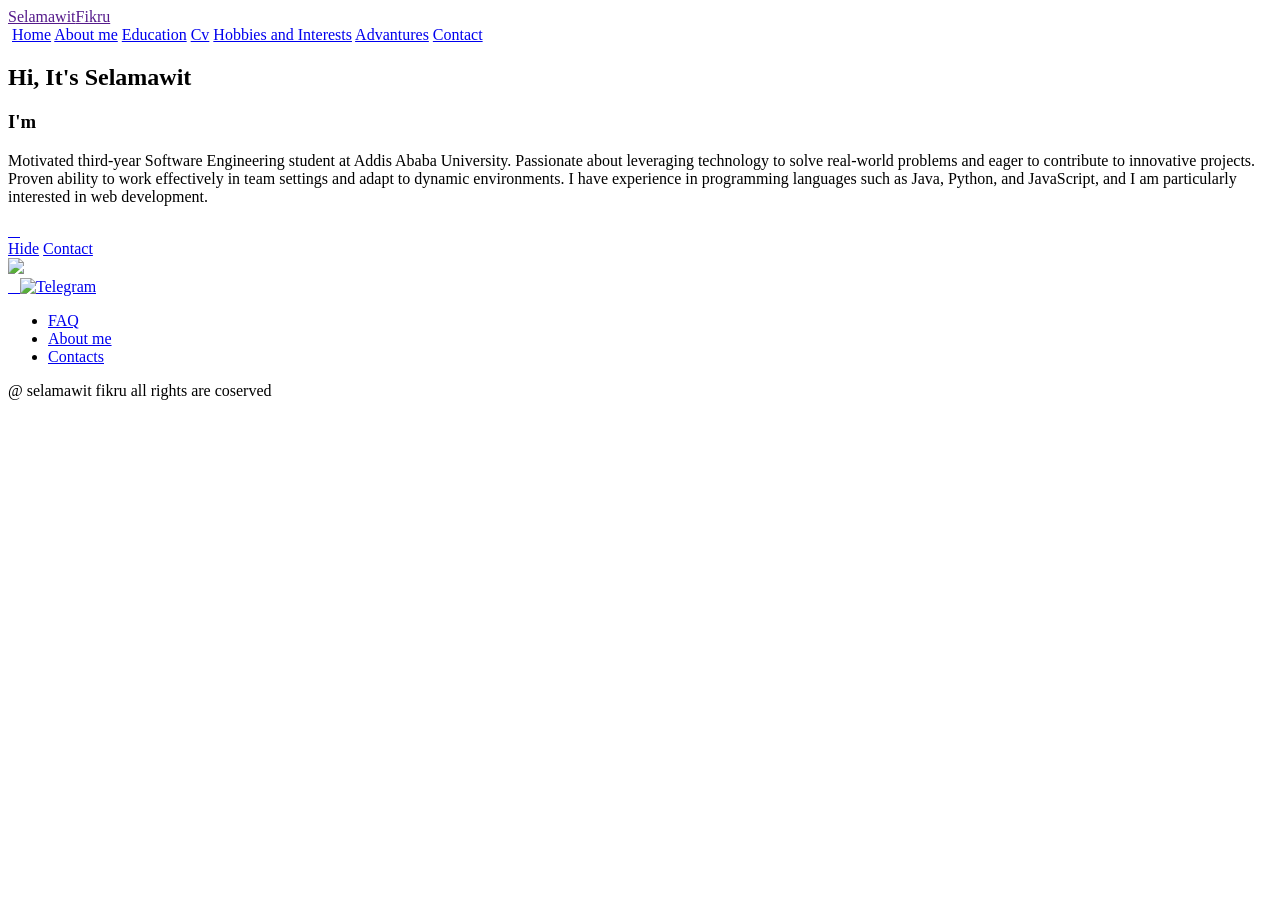
==== index.html @ 8a20e45f "commit" ====
<!DOCTYPE html>
<html lang="en">
<head>
    <meta charset="UTF-8">
    <meta name="viewport" content="width=device-width, initial-scale=1.0">
    <title>Home Page</title>
    <link rel="stylesheet" href="css/index.css">
</head>
<body>
    <header class="header">
        <a href="" class="logo">Selamawit<span>Fikru</span></a>
        <nav class="navbar">
               <img src="./icons/more (1).png" alt="" id="sidebar-toggle">
            <a href="./index.html" class="active">Home</a>
            <a href="./About me.html" id="showabout">About me</a>
            <a href="./Education.html" id="showeducation">Education</a>
            <a href="./Cv.html" id="showcv">Cv</a>
            <a href="./Hobbies and Interests.html" id="showhobbies">Hobbies and Interests</a>
            <a href="./Advantures.html" id="showadvanture">Advantures</a>
            <a href="./Contacts.html" id="showcontact">Contact</a>
        </nav>
    </header>
        <section class="home" id="home">
            <div class="home-content">
                <h1>Hi, It's <span>Selamawit</span></h1>
                <article>
                <h3 class="text-animation">I'm <span></span></h3>
                    <p>Motivated third-year Software Engineering student at Addis Ababa University. Passionate about leveraging
                        technology to solve real-world problems and eager to contribute to innovative projects. Proven ability to work
                        effectively in team settings and adapt to dynamic environments. I have experience in programming languages such as Java, Python, and JavaScript, and I am particularly interested in web development.</p>
                </article>
                <div class="social-icons">
                    <a href="https://www.linkedin.com/in/selamawit-fikru-4390b1339/">
                        <img src="icons/linkedin(1).png" alt="">
                    </a>
                    <a href="https://github.com/selam1630">
                        <img src="icons/github(1).png" alt="">
                    </a>
                    <a href="https://www.instagram.com/selam_f16/profilecard/?igsh=dHpsb2V3YW8zNmlo">
                        <img src="icons/instagram(1).png" alt="">
                    </a>
                    <a href="https://t.me/Selamfikru">
                        <img src="icons/telegram(1).png" alt="">
                    </a>
                </div>
                <div class="btn-group">
                    <a href="#" class="btn hide">Hide</a>
                    <a href="#contact" class="btn show">Contact</a>
                </div>
            </div>
            <div class="home-img">
                <img src="images/photo_2024-11-24_22-33-40.jpg">
            </div>
        </section>
        <footer class="footer">
            <div class="social">
                <a href="https://www.linkedin.com/in/selamawit-fikru-4390b1339/">
                <img src="icons/linkedin(1).png" alt="">
            </a>
            <a href="https://github.com/selam1630">
                <img src="icons/github(1).png" alt="">
            </a>
            <a href="https://www.instagram.com/selam_f16/profilecard/?igsh=dHpsb2V3YW8zNmlo">
                <img src="icons/instagram(1).png" alt="">
            </a>
            <a href="https://t.me/Selamfikru" target="_blank" rel="noopener noreferrer">
                <img src="icons/telegram(1).png" alt="Telegram">
            </a>
            </div>
            <ul class="list">
               <li>
                <a href="#">FAQ</a>
               </li>
                <li><a href="./About me.html">About me</a>
               </li>
                <li><a href="./Contacts.html">Contacts</a>
               </li>
            </ul>
            <p class="copyright">@ selamawit fikru all rights are coserved</p>
            </footer>
            <script src="./javascript/script.js"></script>
        </body>
        </html>
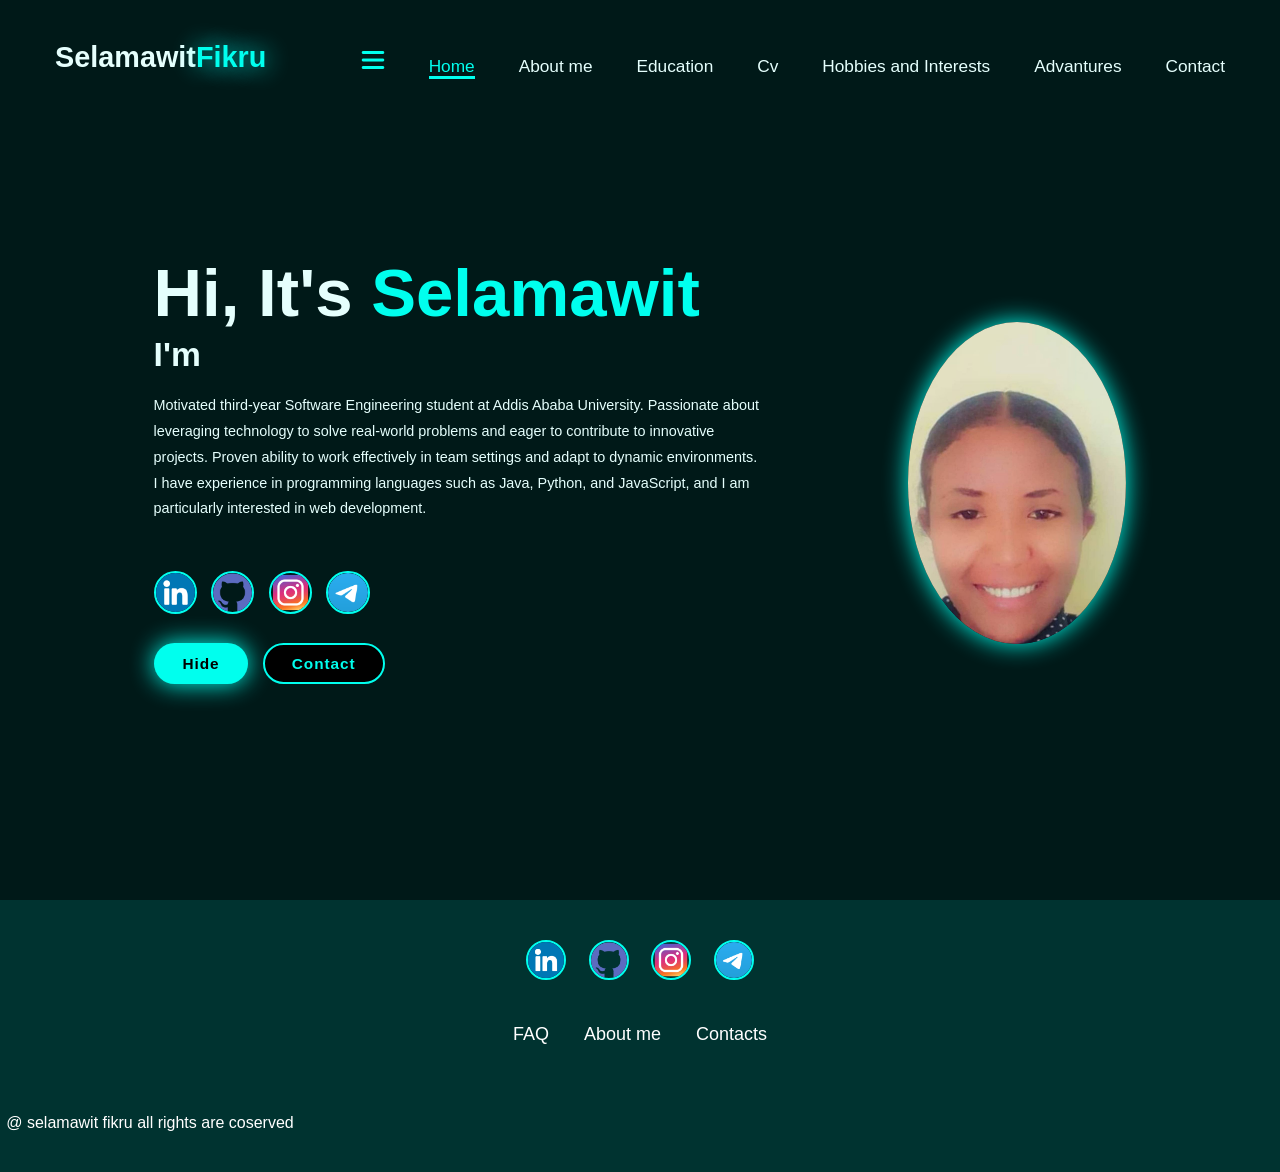
==== commit 9558e2ed: "third" ====
--- a/index.html
+++ b/index.html
@@ -4,20 +4,20 @@
     <meta charset="UTF-8">
     <meta name="viewport" content="width=device-width, initial-scale=1.0">
     <title>Home Page</title>
-    <link rel="stylesheet" href="css/index.css">
+    <link rel="stylesheet" href="./src/css/index.css">
 </head>
 <body>
     <header class="header">
         <a href="" class="logo">Selamawit<span>Fikru</span></a>
         <nav class="navbar">
-               <img src="./icons/more (1).png" alt="" id="sidebar-toggle">
+               <img src="./src/icons/more (1).png" alt="" id="sidebar-toggle">
             <a href="./index.html" class="active">Home</a>
-            <a href="./About me.html" id="showabout">About me</a>
-            <a href="./Education.html" id="showeducation">Education</a>
-            <a href="./Cv.html" id="showcv">Cv</a>
-            <a href="./Hobbies and Interests.html" id="showhobbies">Hobbies and Interests</a>
-            <a href="./Advantures.html" id="showadvanture">Advantures</a>
-            <a href="./Contacts.html" id="showcontact">Contact</a>
+            <a href="./src/About me.html" id="showabout">About me</a>
+            <a href="./src/Education.html" id="showeducation">Education</a>
+            <a href="./src/Cv.html" id="showcv">Cv</a>
+            <a href="./src/Hobbies and Interests.html" id="showhobbies">Hobbies and Interests</a>
+            <a href="./src/Advantures.html" id="showadvanture">Advantures</a>
+            <a href="./src/Contacts.html" id="showcontact">Contact</a>
         </nav>
     </header>
         <section class="home" id="home">
@@ -31,16 +31,16 @@
                 </article>
                 <div class="social-icons">
                     <a href="https://www.linkedin.com/in/selamawit-fikru-4390b1339/">
-                        <img src="icons/linkedin(1).png" alt="">
+                        <img src="./src/icons/linkedin(1).png" alt="">
                     </a>
                     <a href="https://github.com/selam1630">
-                        <img src="icons/github(1).png" alt="">
+                        <img src="./src/icons/github(1).png" alt="">
                     </a>
                     <a href="https://www.instagram.com/selam_f16/profilecard/?igsh=dHpsb2V3YW8zNmlo">
-                        <img src="icons/instagram(1).png" alt="">
+                        <img src="./src/icons/instagram(1).png" alt="">
                     </a>
                     <a href="https://t.me/Selamfikru">
-                        <img src="icons/telegram(1).png" alt="">
+                        <img src="./src/icons/telegram(1).png" alt="">
                     </a>
                 </div>
                 <div class="btn-group">
@@ -49,36 +49,36 @@
                 </div>
             </div>
             <div class="home-img">
-                <img src="images/photo_2024-11-24_22-33-40.jpg">
+                <img src="./src/images/photo_2024-11-24_22-33-40.jpg">
             </div>
         </section>
         <footer class="footer">
             <div class="social">
                 <a href="https://www.linkedin.com/in/selamawit-fikru-4390b1339/">
-                <img src="icons/linkedin(1).png" alt="">
+                    <img src="./src/icons/linkedin(1).png" alt="">
             </a>
             <a href="https://github.com/selam1630">
-                <img src="icons/github(1).png" alt="">
+                <img src="./src/icons/github(1).png" alt="">
             </a>
             <a href="https://www.instagram.com/selam_f16/profilecard/?igsh=dHpsb2V3YW8zNmlo">
-                <img src="icons/instagram(1).png" alt="">
+                <img src="./src/icons/instagram(1).png" alt="">
             </a>
             <a href="https://t.me/Selamfikru" target="_blank" rel="noopener noreferrer">
-                <img src="icons/telegram(1).png" alt="Telegram">
+                <img src="./src/icons/telegram(1).png" alt="">
             </a>
             </div>
             <ul class="list">
                <li>
                 <a href="#">FAQ</a>
                </li>
-                <li><a href="./About me.html">About me</a>
+                <li><a href="./src/About me.html">About me</a>
                </li>
-                <li><a href="./Contacts.html">Contacts</a>
+                <li><a href="./src/Contacts.html">Contacts</a>
                </li>
             </ul>
             <p class="copyright">@ selamawit fikru all rights are coserved</p>
             </footer>
-            <script src="./javascript/script.js"></script>
+            <script src="./src/javascript/script.js"></script>
         </body>
         </html>
         
--- a/src/css/index.css
+++ b/src/css/index.css
@@ -0,0 +1,1130 @@
+* {
+    margin: 0;
+    padding: 0;
+    box-sizing: border-box;
+    text-decoration: none;
+    border: none;
+    outline: none;
+    scroll-behavior: smooth;
+    font-family: "Poppins", sans-serif;
+}
+:root {
+    --bg-color: #001918;
+    --second-bg-color: #003330;
+    --text-color: #E5FFFD;
+    --main-color: #00ffee;
+}
+html {
+    font-size: 60%;
+    overflow-x: hidden;
+}
+body {
+    background: var(--bg-color);
+    color: var(--text-color);
+}
+.header {
+    position: fixed;
+    top: 0;
+    left: 0;
+    width: 100%;
+    padding: 4rem 4.3% 4rem;
+    background: #001918;
+    backdrop-filter: blur(10px);
+    display: flex;
+    justify-content: space-between;
+    align-items: center;
+    z-index: 5;
+    cursor: pointer;
+}
+.logo {
+    font-size: 3rem;
+    color: var(--text-color);
+    font-weight: 800;
+    cursor: pointer;
+    transition: 0.3s ease;
+}
+.logo:hover {
+    transform: scale(1.1);
+}
+.logo span {
+    text-shadow: 0 0 25px var(--main-color);
+}
+.navbar a {
+    font-size: 1.8rem;
+    color: var(--text-color);
+    margin-left: 4.3rem;
+    font-weight: 500;
+    transition: 0.3s ease;
+    border-bottom: 3px solid transparent;
+}
+.navbar a:hover,
+.navbar a.active {
+    color: var(--main-color);
+    border-bottom: 3px solid var(--main-color);
+}
+section {
+    min-height: 100vh;
+    padding: 10rem 12% 10rem;
+}
+.home {
+    display: flex;
+    align-items: center;
+    justify-content: center;
+    gap: 15rem;
+}
+.home-content {
+    display: flex;
+    flex-direction: column;
+    align-items: baseline;
+    text-align: left;
+    justify-content: center;
+    margin-top: 3rem;
+}
+span {
+    color: var(--main-color);
+}
+.home-content h3 {
+    margin-bottom: 2rem;
+    margin-top: 1rem;
+    font-size: 3.5rem;
+}
+.home-content h1 {
+    font-size: 7rem;
+    font-weight: 700;
+    margin-top: 1.5rem;
+    line-height: 1;
+}
+.home-content p {
+    font-size: 1.5rem;
+    font-weight: 500;
+    line-height: 1.8;
+    max-width: 1000px;
+}
+.social-icons a {
+    display: inline-flex;
+    justify-content: center;
+    align-items: center;
+    width: 4.5rem;
+    height: 4.5rem;
+    background: transparent;
+    border: 2px solid var(--main-color);
+    font-size: 2.5rem;
+    border-radius: 50%;
+    color: var(--main-color);
+    margin: 3rem 1.5rem 3rem 0;
+    transition: 0.3s ease-in-out;
+    overflow: hidden;
+}
+.social-icons a img {
+    width: 100%;
+    height: 100%;
+    object-fit: cover;
+    display: block;
+    margin: 0;
+    padding: 0;
+}
+.social-icons a:hover {
+    color: var(--text-color);
+    transform: scale(1.3) translateY(-5px);
+    box-shadow: 0 0 25px var(--main-color);
+    background-color: var(--main-color);
+}
+.btn {
+    display: inline-block;
+    padding: 1rem 2.8rem;
+    background-color: var(--main-color);
+    box-shadow: 0 0 25px var(--main-color);
+    border-radius: 4rem;
+    font-size: 1.6rem;
+    color: black;
+    border: 2px solid transparent;
+    letter-spacing: 0.1rem;
+    font-weight: 600;
+    transition: 0.3s ease-in-out;
+    cursor: pointer;
+}
+.btn:hover {
+    transform: scale(1.05);
+    box-shadow: 0 0 50px var(--main-color);
+}
+.btn-group {
+    display: flex;
+    align-items: center;
+    gap: 1.5rem;
+}
+.btn-group a:nth-of-type(2) {
+    background-color: black;
+    color: var(--main-color);
+    border: 2px solid var(--main-color);
+    box-shadow: 0 0 25px transparent; 
+}
+.btn-group a:nth-of-type(2):hover {
+    box-shadow: 0 0 25px var(--main-color);
+    background-color: var(--main-color);
+    color: black;
+}
+.text-animation {
+    font-size: 34px;
+    font-weight: 600;
+    min-width: 280px;
+}
+.heading{
+    font-size: 8rem;
+    text-align: center;
+    margin: 5rem 0;
+}
+.education {
+    padding: 100px 15px;
+    background: var(--bg-color);
+}
+
+.education h2 {
+    text-align: center;
+    margin-bottom: 5rem;
+    font-size: 2.5rem;
+    color: var(--main-color);
+}
+.timeline-items {
+    max-width: 1200px;
+    margin: auto;
+    display: flex;
+    flex-direction: column;
+    position: relative;
+    padding: 20px 0; 
+}
+.timeline-items::before{
+    content: "";
+    position: absolute;
+    width: 5px;
+    height: 100%;
+    background-color: var(--main-color);
+    left: calc(50% - 1px);
+    }
+.timeline-item {
+    margin-bottom: 40px;
+    width: 100%;
+    position: relative;
+}
+.timeline-item:last-child {
+    margin-bottom: 0;
+}
+.timeline-item:nth-child(odd) {
+    padding-right: calc(50% + 30px);
+    text-align: right;
+}
+.timeline-item:nth-child(even) {
+    padding-left: calc(50% + 30px);
+}
+.timeline-dot {
+    height: 21px;
+    width: 21px;
+    background-color: var(--main-color);
+    box-shadow: 0 0 25px var(--main-color), 0 0 50px var(--main-color);
+    position: absolute;
+    left: calc(50% - 10.5px); 
+    top: 10px;
+    border-radius: 50%;
+}
+.timeline-date {
+    font-size: 20px;
+    font-weight: 800;
+    color: white;
+    margin: 6px 0 15px;
+}
+.timeline-content {
+    background-color: var(--bg-color);
+    border: 3px solid var(--main-color);
+    padding: 30px 50px;
+    border-radius: 4rem;
+    box-shadow: 0 10px 20px rgba(0, 0, 0, 0.2);
+    cursor: pointer;
+    transition: 0.3s ease-in-out;
+}
+.timeline-content:hover {
+    transform: scale(1.05);
+    box-shadow: 0 10px 30px rgba(0, 255, 0, 0.6);
+}
+.timeline-content h3 {
+    font-size: 20px;
+    color: var(--main-color);
+    margin: 10px 0;
+    font-weight: 500;
+}
+.timeline-content p {
+    color: white;
+    font-size: 16px;
+    font-weight: 300;
+    line-height: 22px;
+}
+::-webkit-scrollbar {
+    width: 15px;
+}
+::-webkit-scrollbar-thumb {
+    background-color: var(--main-color);
+}
+::-webkit-scrollbar-track {
+    background-color: var(--bg-color);
+}
+
+                 .contact{
+                            background-color: var(--bg-color);
+                            }
+                            .contact h2{
+                            margin-bottom: 3rem;
+                            color: white;
+                            }
+                            .contact form{
+                            display: flex;
+                            align-items: center; 
+                            justify-content: center;
+                            gap: 3rem;
+                            margin: 5rem auto;
+                            text-align: center;
+                            }
+                            .contact form .input-box{
+                            display: flex;
+                            justify-content: center;
+                            flex-wrap: wrap;
+                            }
+                            .contact form .input-box input,
+                            .contact form textarea{
+                            width: 100%;
+                            padding: 2.5rem;
+                            font-size: 1.8rem;
+                            color: var(--text-color);
+                            background: var(--second-bg-color);
+                            border-radius: 2rem;
+                            border: 2px solid var(--main-color);
+                            margin: 1.5rem 0;
+                            resize: none;                            
+}
+.contact form .btn{
+margin-top: 2rem;
+}
+.inter {
+    border-radius: 8px;
+    box-shadow: 0 2px 5px rgba(0, 0, 0, 0.1);
+}
+.inter h3{
+    color: var(--text-color);
+    margin-top: 70px;
+    font-size: 2.5rem;
+}
+
+.inter ul {
+    list-style-type: none;
+}
+.enjoy{
+    background-color: var(--main-color);
+    border-radius: 3rem;
+    border: 5px solid transparent;
+    cursor: pointer;
+    transition: 0.4s ease-in-out;
+    color: black;
+    }
+.enjoy {
+    margin-top: 120px;
+    display: flex;
+    justify-content: space-between;
+    width: 600px;
+    height: 410px;
+    align-items: center;
+    position: relative;
+    right: 100px;
+}
+.enjoy li {
+    margin-bottom: 10px;
+    font-size: 16px;
+}
+
+.interr {
+    display: flex;
+    justify-content: space-between;
+    margin-bottom: 30px;
+    width: 100%;
+
+}
+.vi{
+    color: #00ffee;
+}
+.head {
+    display: flex;
+    justify-content: center; 
+    align-items: center;
+  }
+.enjoy:hover {
+    background: white;
+    color: black;
+    border: 5px solid var(--main-color);
+    transform: scale(1.03);
+}
+.firsttwo {
+    display: flex;
+    justify-content: space-between;
+    gap: 20px;
+    width: 100%;
+}
+.firsttwo li {
+    width: 48%;
+    text-align: center;
+}
+.seconddiv {
+    display: flex;
+    justify-content: space-between;
+    gap: 20px;
+    width: 100%;
+}
+.seconddiv li {
+    width: 48%;
+    text-align: center;
+}
+.firstrelated video, .seconddiv video {
+    max-width: 100%;
+    border-radius: 8px;
+}
+audio{
+    max-width: 100%;
+    border-radius: 8px;
+    width: 82%;
+}
+.firstrelated video{
+    width: 82%;
+}
+.seconddiv video {
+    width: 82%;
+}
+.related {
+    margin-top: 60px;
+    font-size: 25px;
+    text-align: center;
+    margin-bottom: 40px;
+}
+
+img {
+    max-width: 100%; 
+    height: auto;  
+    border-radius: 4px; 
+    margin-top: 10px; 
+}
+.body {
+    transform: rotate(90deg); 
+}
+#about-me{
+    background: var(--bg-color);
+    color: black;
+    }
+    #about-me h2{ 
+    margin-bottom: 5rem;
+    color: white;
+    }
+    .container{
+    display: flex;
+    grid-template-columns: repeat (2,1fr);
+    align-items: center;
+    gap: 2.5rem;
+    }
+    
+    .box{
+    background-color: var(--main-color);
+    height: 450px;
+    border-radius: 3rem;
+    border: 5px solid transparent;
+    cursor: pointer;
+    transition: 0.4s ease-in-out;
+    }
+    
+    .box:hover{
+        background: white;
+        color: black;
+        border: 5px solid var(--main-color);
+        transform: scale(1.03);
+    }
+        .box .info{
+        display: flex;
+        flex-direction: column;
+        text-align: left;
+        max-height: 200px;
+        justify-content: left;
+        align-items: baseline;
+        padding: 5rem 5rem;
+        }
+        .info h3{
+        font-size: 3rem;
+        font-weight: 800;
+        line-height: 2;
+        }
+        .info p{
+        font-size: 1.6em;
+        font-weight: 600;
+        max-height: 100px;
+        line-height: 1.7;
+        margin: auto;
+        }
+        .containe {
+            display: flex;
+            flex-wrap: wrap;
+            gap: 2.5rem;
+            justify-content: center;
+        }
+        .containe .box2 {
+            background-color: var(--main-color);
+            border-radius: 20px;
+            box-shadow: 0px 4px 10px rgba(0, 0, 0, 0.25);
+            width: 100%;
+            max-width: 430px;
+            height: 300px;
+            padding: 20px;
+            color: black;
+            text-align: left;
+            transition: transform 0.4s ease-in-out;
+        }
+        .box2:hover {
+            transform: scale(1.05);
+            background-color: white;
+            color: black;
+            border: 5px solid var(--main-color);
+        }
+        .info h3 {
+            font-size: 2.5rem;
+            margin-bottom: 15px;
+        }
+        .info ul {
+            padding: 0;
+            list-style-type: none;
+        }
+        .info ul li {
+            font-size: 1.2rem;
+            line-height: 1.8;
+            margin-bottom: 10px;
+        }
+        .net, .Certificate {
+            display: flex;
+            flex-wrap: wrap;
+            align-items: flex-start;
+            gap: 20px;
+            justify-content: center;
+        }
+        .net img, .Certificate img {
+            border-radius: 10px;
+            max-width: 100%;
+            height: auto;
+        }
+    .Certificate .info{
+        margin-right: 300px;
+    }
+        .myskill {
+            text-align: center;
+            margin-top: 40px;
+        }
+        .skills {
+            font-size: 2.5rem;
+            color: var(--main-color);
+        }
+        .skill {
+            display: flex;
+            flex-wrap: wrap;
+            gap: 20px;
+            justify-content: center;
+            margin-top: 20px;
+        }
+        .bo {
+            background-color: var(--main-color);
+            padding: 10px 15px;
+            border-radius: 20px;
+            text-align: center;
+            color: black;
+            cursor: pointer;
+            height: 100px;
+            width: 150px;
+            display: flex;
+            flex-direction: column; 
+            justify-content: center; 
+            align-items: center; 
+            background-color: var(--main-color);
+            border-radius: 20px;
+            transition: transform 0.4s ease-in-out;
+        }
+        .bo:hover {
+            background-color: white;
+            color: black;
+            transform: scale(1.1);
+            border: 5px solid var(--main-color);
+        }
+         #adventure ul {
+                                list-style-type: none;
+                                padding: 0;
+                                margin: 0;
+                                display: flex;
+                                align-items: center;
+                                gap: 20px;
+                                margin-top: 30px;
+                            }
+                            #adventure ul li p{
+                                width: 300px;
+                                margin-bottom: 20px;
+                               
+                            }
+                            #adventure ul li img {
+                                width: 450px;
+                                border-radius: 10px;
+                                box-shadow: 0 5px 15px rgba(0, 0, 0, 0.2);
+                                height: auto;
+                            }
+                            .vid {
+                                display: flex;
+                                justify-content: space-between;
+                                gap: 20px;
+                                margin-top: 30px;
+                            }
+                            .vid li {
+                                flex: 1;
+                                display: flex;
+                                justify-content: center;
+                            }
+                            .vid video {
+                                max-width: 100%;
+                                width: 450px;
+                                border-radius: 10px;
+                                box-shadow: 0 5px 15px rgba(0, 0, 0, 0.2);
+                            }
+                            #adventure ul li,
+                            .vid li {
+                                flex: 1; 
+                            }
+                            #adventure h4{
+                                text-align: center;
+                                font-size: 2.5rem;
+                                margin-top: 2.5rem;
+                                margin-bottom: 2.5rem;
+                            }            
+            .home-content p{
+                margin-bottom: 20px;
+            }
+            .footer {
+                position: relative;
+                bottom: 0;
+                width: 100%;
+                padding: 40px 0;
+                background-color: var(--second-bg-color);
+            }
+            .footer .social {
+                text-align: center;
+                padding-bottom: 25px;
+                color: var(--main-color);
+            }
+            .footer .social a {
+                font-size: 0;
+                color: var(--main-color);
+                border: 2px solid var(--main-color);
+                width: 40px;
+                height: 40px;
+                display: inline-flex;
+                justify-content: center;
+                align-items: center;
+                border-radius: 50%;
+                margin: 0 10px;
+                transition: 0.3s ease-in-out;
+                overflow: hidden;
+                background-color: transparent;
+                vertical-align: middle;
+            }
+            .footer .social a img {
+                width: 100%;
+                height: 100%;
+                object-fit: cover;
+                display: block;
+                margin: 0;
+                padding: 0;
+                vertical-align: middle;
+            }
+            .footer .social a:hover {
+                transform: scale(1.2) translateY(-10px);
+                background-color: var(--main-color);
+                color: black;
+                box-shadow: 0 0 25px var(--main-color);
+            }
+            .footer ul {
+                margin-top: 0;
+                padding: 0;
+                font-size: 18px;
+                line-height: 1.6;
+                margin-bottom: 0;
+                text-align: center;
+            }
+            .footer ul li {
+                display: inline-block;
+                padding: 15px;
+            }
+            .footer ul li a {
+                color: white;
+                border-bottom: 3px solid transparent;
+                transition: 0.3s ease-in-out;
+            }
+            .footer ul li a:hover {
+                border-bottom: 3px solid var(--main-color);
+            }
+            .footer .copyright {
+                margin-top: 50px;
+                text-align: center;
+                font-size: 16px;
+                color: white;
+                position: relative;
+                right: 490px; 
+            }
+              @media (min-width: 767px) and (max-width: 1270px) {
+                .header {
+                    flex-direction: column;
+                    padding: 2rem 4%;
+                    align-items: flex-start;
+                }
+                .logo {
+                    font-size: 2.5rem;
+                    display: flex;
+                    align-items: center;
+                    margin-bottom: 1rem;
+                }
+                .navbar {
+                    display: flex;
+                    flex-direction: column;
+                    align-items: flex-start;
+                    width: 100%;
+                    gap: 1rem;
+                }
+                .navbar a {
+                    font-size: 1.6rem;
+                    margin-left: 260px; 
+                    padding: 0.5rem 0;
+                    width: 100%;
+                    text-align: left;
+                    position: relative;
+                    bottom: 80px;
+                    display: inline-block;
+                }
+                .navbar a:hover,
+                .navbar a.active {
+                    border-bottom: 3px solid var(--main-color); 
+                    width: auto; 
+                }
+                .navbar img {
+                    width: 25px; 
+                    margin-right: 10px;
+                    margin-left: 220px; 
+                    position: relative;
+                    bottom: 45px;
+                }
+                .home-img img {
+                    width: 100%; 
+                    max-width: 600px; 
+                    height: auto; 
+                }
+            }
+            .home-img {
+                border-radius: 50%;
+            }
+            .home-img img {
+                position: relative;
+                top: 3rem;
+                width: 28vw;
+                border-radius: 50%;
+                box-shadow: 0 0 25px var(--main-color);
+                cursor: pointer;
+                transition: 0.4s ease-in-out;
+            }
+            .home-img img:hover {
+                box-shadow: 0 0 25px var(--main-color),
+                0 0 50px var(--main-color),
+                0 0 100px var(--main-color);
+            }
+            @media (max-width: 767px) {
+                .header {
+                    flex-direction: column;
+                    padding: 2rem 4%;
+                    align-items: flex-start;
+                }
+                .logo {
+                    font-size: 2.5rem;
+                    display: flex;
+                    align-items: center;
+                    margin-bottom: 1rem;
+                }
+                .navbar {
+                    width: 100%;
+                    display: flex;
+                    flex-direction: column;
+                    align-items: flex-start;
+                    gap: 1rem;
+                    margin-bottom: 2rem;
+                    position: relative;
+                    bottom: 50px;
+                }
+                .navbar a {
+                    font-size: 1.6rem;
+                    margin-left: 150px;
+                    padding: 0.5rem 0;
+                    text-align: left;
+                    display: inline-block;
+                }
+                .navbar a:hover,
+                .navbar a.active {
+                    border-bottom: 3px solid var(--main-color);
+                    width: auto;
+                }
+                .home-img {
+                    position: relative; 
+                }
+                .home-img img {
+                    position: absolute; 
+                    width: 44vw;
+                    max-width: 300px;
+                    top: -690px;
+                    right: 150px; 
+                }
+                #sidebar-toggle{
+                    margin-left: 220px;
+                }  
+            }    
+            @media (max-width: 767px) {
+                .container {
+                    display: flex;
+                    flex-direction: column;
+                    padding: 20px;
+                }
+            
+                .box {
+                    width: 100%;
+                    margin: 1rem 0;
+                    border-radius: 2rem;
+                    overflow: hidden; 
+                    box-shadow: 0 2px 10px rgba(0, 0, 0, 0.1);
+                }
+            
+                .box .info {
+                    padding: 1.5rem; 
+                }
+            
+                .info h3 {
+                    font-size: 2.5rem;
+                    overflow-wrap: break-word; 
+                }
+            
+                .info p {
+                    font-size: 1.4em;
+                    line-height: 1.6;
+                    margin: 0;
+                    overflow-wrap: break-word; 
+                }
+            
+                .copyright {
+                    text-align: center;
+                    margin: 1rem 0;
+                    width: 100%;
+                    font-size: 1rem;
+                }
+            }
+            
+            @media (max-width: 1270px) {
+                .container {
+                    padding: 20px;
+                }
+            
+                .box {
+                    padding: 15px;
+                    overflow: hidden; 
+                }
+            
+                .info h3 {
+                    font-size: 2rem;
+                    overflow-wrap: break-word; 
+                }
+            
+                .info p {
+                    font-size: 1.2em;
+                    max-height: none;
+                    overflow-wrap: break-word; 
+                }
+            
+                .copyright {
+                    font-size: 0.9rem;
+                    margin-left: 320px;
+                }
+            }
+    @media (max-width: 1270px) {
+        .timeline-items {
+            flex-direction: column;
+            padding: 20px;
+            position: relative;
+        }
+    .education{
+        margin-top: 280px;
+    }
+        .timeline-items::before {
+            content: "";
+            position: absolute;
+            width: 5px;
+            height: 100%;
+            background-color: var(--main-color);
+            left: 30px;
+            top: 0;
+            transform: translateX(-50%);
+        }
+    
+        .timeline-item {
+            margin-bottom: 30px;
+            width: 100%;
+            padding: 0;
+            text-align: left;
+        }
+    
+        .timeline-item:nth-child(odd),
+        .timeline-item:nth-child(even) {
+            padding: 0;
+        }
+    
+        .timeline-dot {
+            height: 21px;
+            width: 21px;
+            background-color: var(--main-color);
+            box-shadow: 0 0 25px var(--main-color), 0 0 50px var(--main-color);
+            position: absolute;
+            left: 0;
+            top: 10px;
+            border-radius: 100%;
+
+        }
+        .timeline-content {
+            margin-top: 15px;
+            padding: 20px;
+            width: 100%;
+            background-color: var(--bg-color);
+            border: 3px solid var(--main-color);
+            border-radius: 4rem;
+            box-shadow: 0 10px 20px rgba(0, 0, 0, 0.2);
+            margin-left: 20px;
+        }
+        .timeline-date {
+            font-size: 18px;
+            margin-left: 30px;
+        }
+    .high{
+        margin-right: 800px;
+    }
+        .timeline-content h3 {
+            font-size: 18px;
+        }
+    
+        .timeline-content p {
+            font-size: 14px;
+        }
+    }
+    @media (max-width: 1270px) {
+        .contact form {
+            flex-direction: column;
+            gap: 2rem;
+        }
+        .contact form .input-group {
+            flex-direction: column;
+            gap: 2rem;
+        }
+        .contact form .input-box input,
+        .contact form textarea {
+            width: 100%;
+            font-size: 1.6rem;
+            padding: 2rem;
+        }
+    .contact{
+        margin-top: 270px;
+    }
+        .contact form .btn {
+            width: 50%;
+            font-size: 1.6rem;
+        }
+    }
+    @media (max-width: 1270px) {
+        #adventure{
+            margin-top: 270px;
+        }
+        .vid {
+            display: flex;
+            flex-direction: column; 
+            justify-content: center; 
+            align-items: center; 
+        }  
+    }
+    @media (max-width: 767px) {
+        .places{
+            display: flex;
+            flex-direction: column; 
+            justify-content: center; 
+            align-items: center; 
+        }  
+    }
+    @media (max-width: 767px) {
+        .firstrelated{
+            display: flex;
+            flex-direction: column; 
+            justify-content: center; 
+            align-items: center;  
+        }
+    }
+    @media (min-width: 767px) and (max-width: 1270px) {
+        .books {
+            position: absolute; 
+            top: 830px; 
+            right: 63%; 
+            width: 28%; 
+        }
+        .con {
+            margin-top: 600px; 
+        }
+    }
+    @media (max-width: 767px) {
+        .interr {
+            flex-direction: column;
+            align-items: center;
+        }
+    
+        .enjoy {
+            width: 60%;
+            height: auto;
+            margin: 20px 0;
+            right: 0;
+            position: relative;
+        }
+    
+        .firsttwo,
+        .seconddiv {
+            flex-direction: column;
+            align-items: center;
+            gap: 20px;
+        }
+    
+        .firsttwo li,
+        .seconddiv li {
+            width: 60%;
+        }
+    
+        .books {
+            position: relative;
+            top: 0;
+            right: 0;
+            margin: 20px 0;
+            width: 60%;
+        }
+    .new{
+        width: 60%;
+        height: auto;
+    }
+        video, audio {
+            width: 100%;
+        }
+    
+        .related {
+            margin-top: 40px;
+            text-align: center;
+        }
+    }
+    
+    @media (max-width: 1000px) {
+        .net{
+            display: flex;
+        }
+    }
+
+    @media (max-width: 767px) {
+        .skill {
+            display: flex;
+            flex-direction: column;
+            align-items: center;
+        }
+        .footer{
+            width: 100%;
+        }
+    }
+    .hidden {
+        display: none;
+    }
+
+
+    @media (min-width: 767px) and (max-width: 1270px) {
+        .containe {
+          
+            align-items: center;
+            gap: 2rem;
+        }
+    
+        .box2 {
+            width: 90%;
+            max-width: 700px;
+            height: auto;
+            padding: 15px;
+        }
+    
+        .net, .Certificate {
+            flex-direction: column;
+            align-items: center;
+            text-align: center;
+        }
+    
+        .net img, .Certificate img {
+            width: 100%;
+            max-width: 700px;
+        }
+
+    }
+    @media (min-width: 767px) and (max-width: 1270px) {
+        .containe {
+            display: flex;
+            flex-wrap: wrap;
+            justify-content: center;
+        }
+        
+        .box2 {
+            flex: 1 1 40%; 
+            margin: 10px; 
+        }
+        
+        .net, .Certificate {
+            display: flex;
+            flex-direction: row; 
+            align-items: flex-start; 
+            justify-content: space-between; 
+        }
+        
+        .net img, .Certificate img {
+            width: 48%; 
+            max-width: 100%; 
+            height: auto;
+            border-radius: 10px; 
+        }
+    
+        .net .info, .Certificate .info {
+            width: 48%; 
+        }
+    }
+    @media (min-width: 1900px) {
+        .net, .Certificate {
+            display: flex;
+            flex-direction: row;
+            align-items: flex-start;
+            justify-content: space-between;
+            position: relative;
+           
+        }
+        .Certificate {
+            left: 250px;
+        }
+        .myskill {
+            order: 2;
+            text-align: center;
+            margin-top: 40px;
+            position: relative;
+            top: 400px;
+            right: 500px;
+        }
+    
+        .skills { 
+            margin-bottom: 20px;
+        }
+    
+        
+    }
